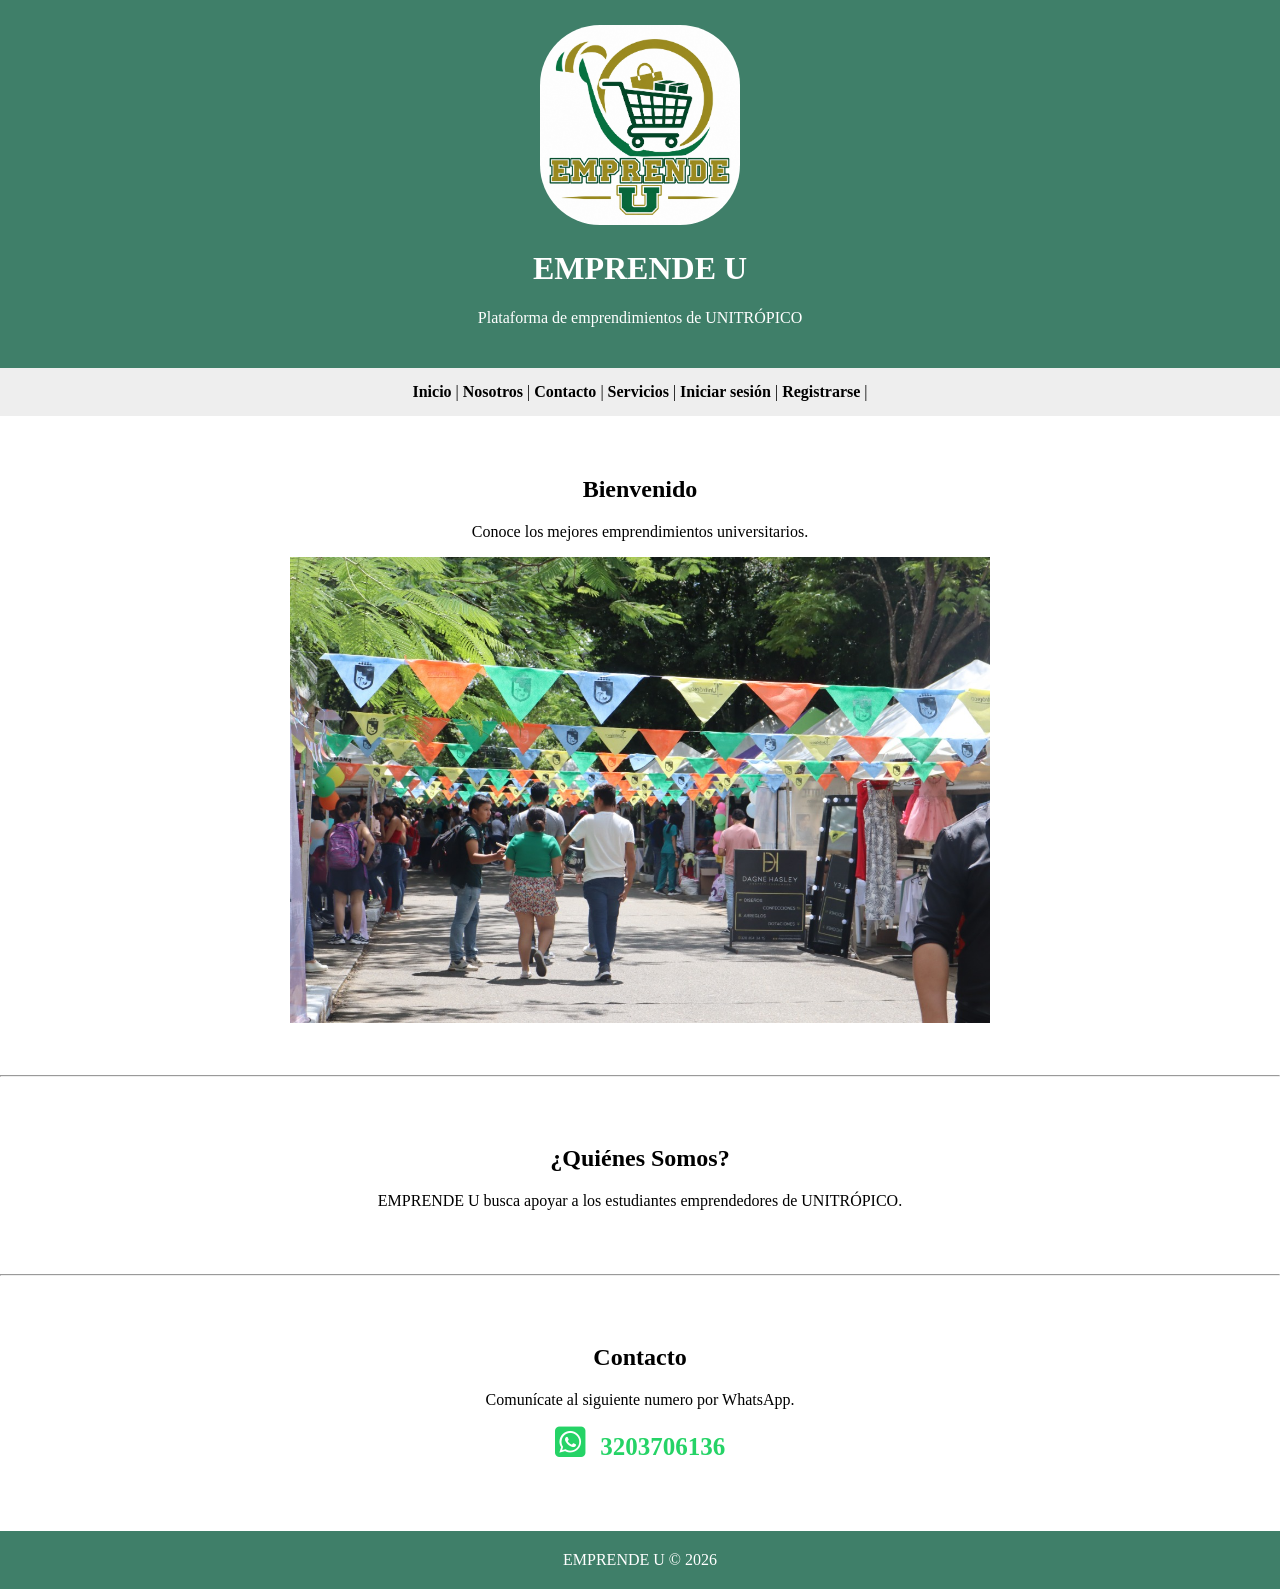
==== index.html @ 2aa7c142 "Primer commit" ====
<!DOCTYPE html>
<html lang="es">
<head>
    <meta charset="UTF-8">
    <link rel="shortcut icon" href="multimedia/img/icono.png">
    <link rel="stylesheet" href="style/index.css">
    <link rel="stylesheet"
        href="https://cdnjs.cloudflare.com/ajax/libs/font-awesome/6.5.1/css/all.min.css">
    <title>Emprende U</title>
</head>

<body>
    <header>
        <center>
            <img src="multimedia/img/logo.jpg" width="200">
            <h1>EMPRENDE U</h1>
            <p>
                Plataforma de emprendimientos de UNITRÓPICO
            </p>
        </center>
    </header>

    <nav>
        <center>
            <a href="#inicio">Inicio</a> |
            <a href="#nosotros">Nosotros</a> |
            <a href="#contacto">Contacto</a> |
            <a href="templates/services.html">
                Servicios
            </a> |
            <a href="templates/login.html">Iniciar sesión</a> |
            <a href="templates/registro.html">Registrarse</a> |
        </center>
    </nav>

    <main>
        <section id="inicio">
            <center>
                <h2>Bienvenido</h2>
                <p>
                    Conoce los mejores emprendimientos universitarios.
                </p>
                <img src="multimedia/img/bienvenidos.jpg" width="700" alt="Bienvenidos">
            </center>
        </section>

        <hr>
        <section id="nosotros">
            <center>
                <h2>¿Quiénes Somos?</h2>
                <p>
                    EMPRENDE U busca apoyar a los estudiantes emprendedores de UNITRÓPICO.
                </p>
            </center>
        </section>
        <hr>
        <section id="contacto">
            <center>
                <h2>Contacto</h2>
                <p>
                    Comunícate al siguiente numero por WhatsApp.
                </p>
                <a href="https://wa.me/573203706136" target="_blank">
                    <i class="fa-brands fa-square-whatsapp"></i>
                    3203706136
                </a>
            </center>
        </section>
    </main>
    <footer>
        <center>
            EMPRENDE U © 2026
        </center>
    </footer>
    <script src="functions/index.js"></script>
</body>
</html>
---- style/index.css ----
body {
    margin: 0;
    font-family: times new roman, times, serif;
    background: white;
    
}

header {
    background: #3f7f69;
    font-family: times new roman, times, serif;
    color: white;
    padding: 25px;
}

header img {
    width: 200px;
    height: 200px;
    border-radius: 30%;
}

nav {
    background: #eeeeee;
    padding: 15px;
}

nav a {
    text-decoration: none;
    font-weight: bold;
    color: black;
}

nav a:hover {
    color: #3f7f69;
}

section {
    padding: 40px;
}

footer {
    background: #3f7f69;
    color: white;
    padding: 20px;
    margin-top: 30px;
    font-family: times new roman, times, serif;

}


#contacto a{
    text-decoration: none;
    color: #25D366;
    font-size: 25px;
    font-weight: bold;
}

#contacto a:hover{
    color: #1fa855;
}

#contacto i{
    font-size: 35px;
    margin-right: 8px;
}

.encabezado {
    background: #3f7f69;
}

.buscador {
    width: 350px;
}

.carrusel-img {
    height: 450px;
    object-fit: cover;
}

.card {
    box-shadow: 0 0 10px gray;
    transition: .3s;
}

.card:hover {
    transform: scale(1.03);
}

.card img {
    height: 250px;
    object-fit: cover;
}

.footer {
    font-family:'Times New Roman', Times, serif;
    background: #3f7f69;
    color: white;
    padding: 30px;
    margin-top: 40px;
}

.whatsapp {
    font-family:'Times New Roman', Times, serif;
    text-align: center;
}

.container {
    font-family:'Times New Roman', Times, serif;
    text-align: center;
}

.categorias {
    font-family: "Times New Roman", Times, serif;
}

.footer a {
    color: white;
    text-decoration: none;
}

.carousel-item img {
    width: 100%;
    height: 500px;
    object-fit: contain;
}
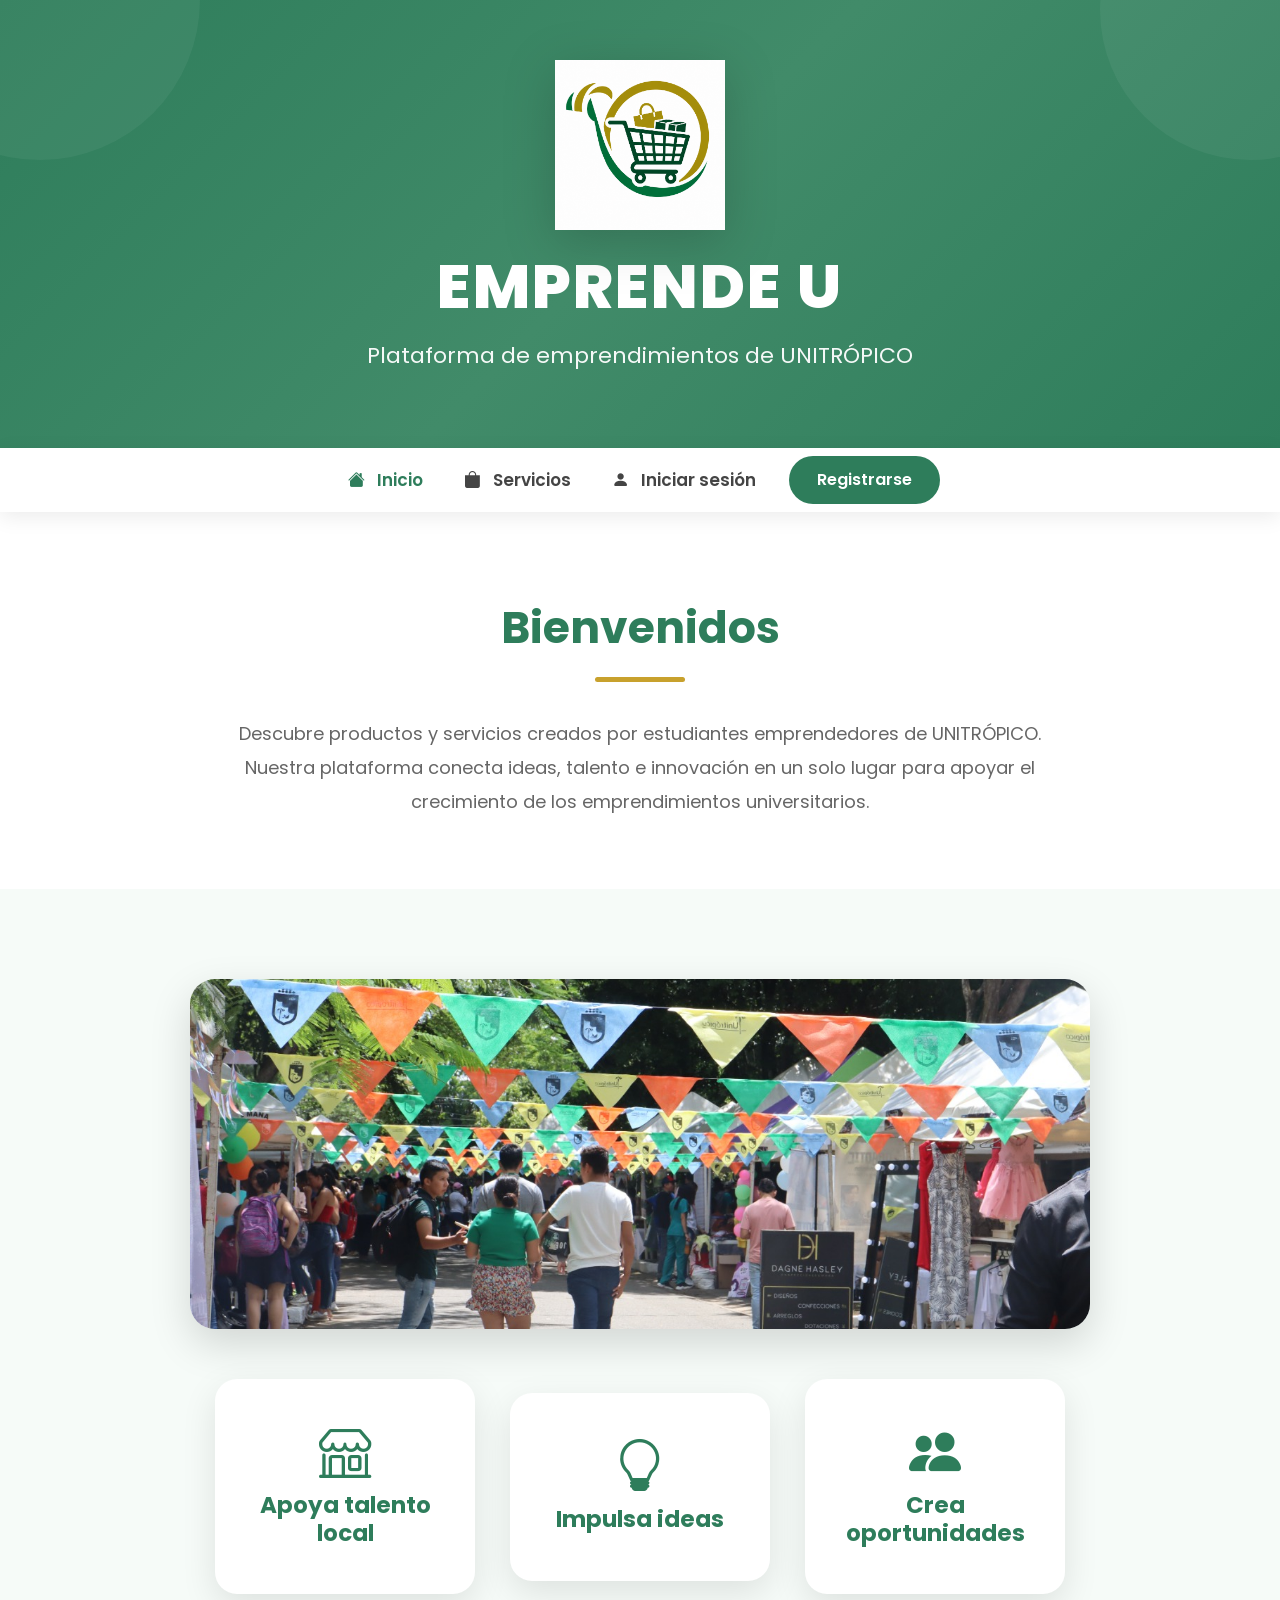
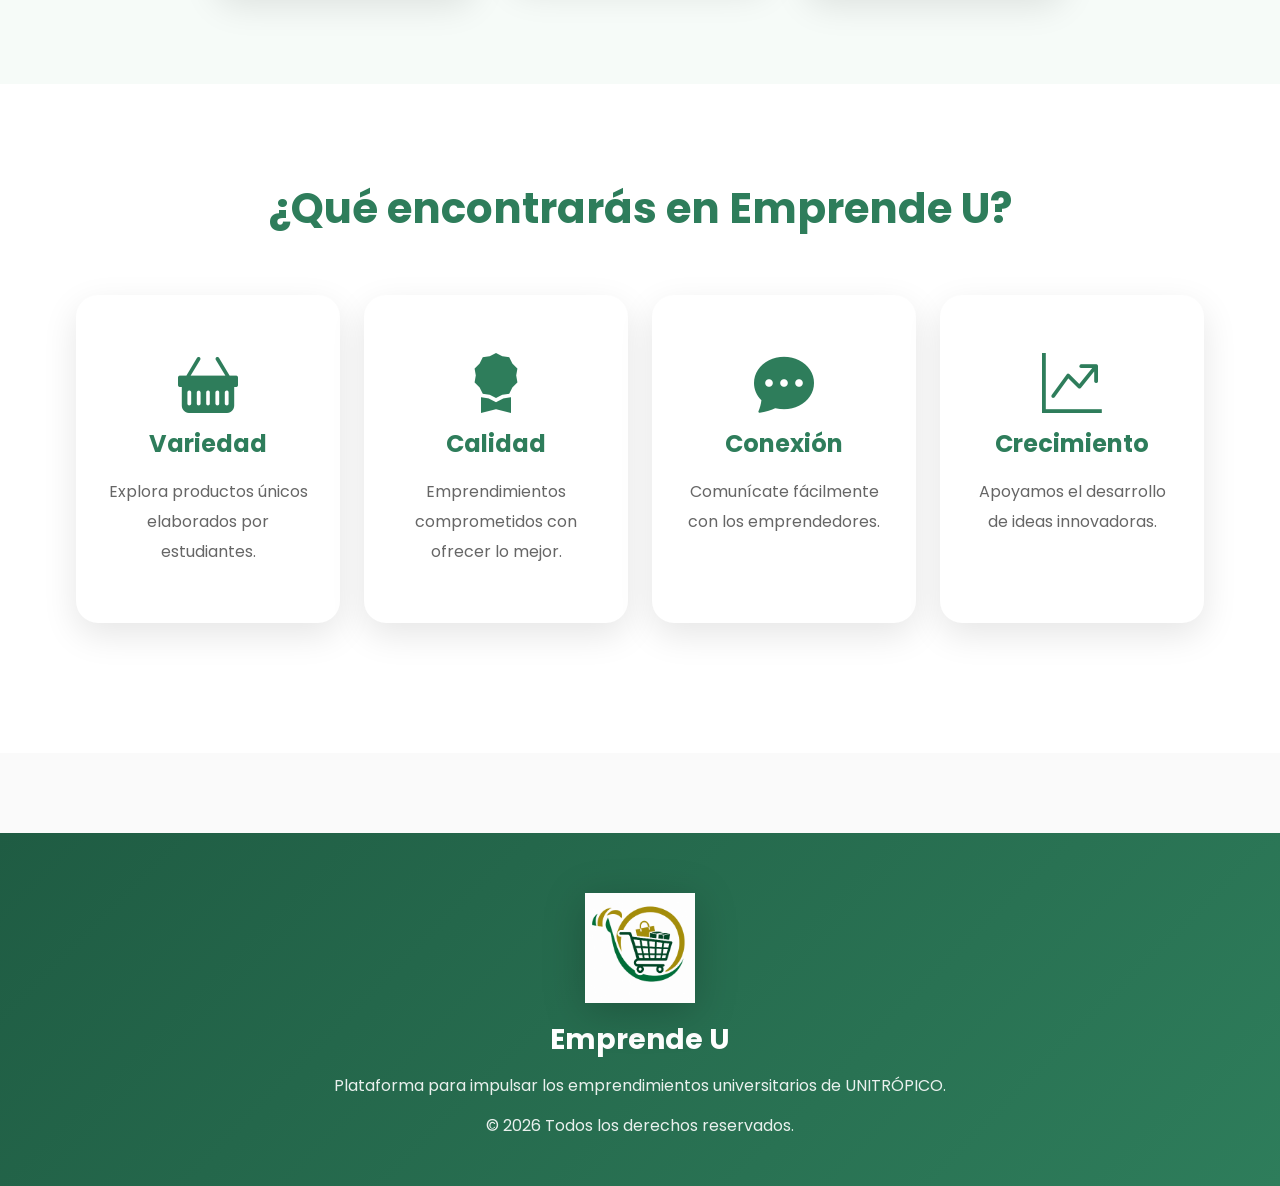
==== commit abc6d4d7: "Actualización de la página" ====
--- a/index.html
+++ b/index.html
@@ -1,77 +1,192 @@
 <!DOCTYPE html>
 <html lang="es">
+
 <head>
     <meta charset="UTF-8">
-    <link rel="shortcut icon" href="multimedia/img/icono.png">
+    <meta name="viewport" content="width=device-width, initial-scale=1.0">
+    <title>Emprende U</title>
+    <link rel="shortcut icon" href="/" type="image/x-icon">
+
+    <!-- Bootstrap -->
+    <link href="https://cdn.jsdelivr.net/npm/bootstrap@5.3.7/dist/css/bootstrap.min.css" rel="stylesheet">
+
+    <!-- Bootstrap Icons -->
+    <link rel="stylesheet"
+        href="https://cdn.jsdelivr.net/npm/bootstrap-icons@1.11.3/font/bootstrap-icons.min.css">
+
+    <!-- Google Fonts -->
+    <link
+        href="https://fonts.googleapis.com/css2?family=Poppins:wght@300;400;500;600;700&display=swap"
+        rel="stylesheet">
+
     <link rel="stylesheet" href="style/index.css">
-    <link rel="stylesheet"
-        href="https://cdnjs.cloudflare.com/ajax/libs/font-awesome/6.5.1/css/all.min.css">
-    <title>Emprende U</title>
+
 </head>
 
 <body>
-    <header>
-        <center>
-            <img src="multimedia/img/logo.jpg" width="200">
-            <h1>EMPRENDE U</h1>
-            <p>
-                Plataforma de emprendimientos de UNITRÓPICO
-            </p>
-        </center>
-    </header>
 
-    <nav>
-        <center>
-            <a href="#inicio">Inicio</a> |
-            <a href="#nosotros">Nosotros</a> |
-            <a href="#contacto">Contacto</a> |
-            <a href="templates/services.html">
-                Servicios
-            </a> |
-            <a href="templates/login.html">Iniciar sesión</a> |
-            <a href="templates/registro.html">Registrarse</a> |
-        </center>
-    </nav>
+<!-- ================= HEADER ================= -->
 
-    <main>
-        <section id="inicio">
-            <center>
-                <h2>Bienvenido</h2>
-                <p>
-                    Conoce los mejores emprendimientos universitarios.
-                </p>
-                <img src="multimedia/img/bienvenidos.jpg" width="700" alt="Bienvenidos">
-            </center>
-        </section>
+<header class="hero">
+    <div class="container hero-contenido">
 
-        <hr>
-        <section id="nosotros">
-            <center>
-                <h2>¿Quiénes Somos?</h2>
-                <p>
-                    EMPRENDE U busca apoyar a los estudiantes emprendedores de UNITRÓPICO.
-                </p>
-            </center>
-        </section>
-        <hr>
-        <section id="contacto">
-            <center>
-                <h2>Contacto</h2>
-                <p>
-                    Comunícate al siguiente numero por WhatsApp.
-                </p>
-                <a href="https://wa.me/573203706136" target="_blank">
-                    <i class="fa-brands fa-square-whatsapp"></i>
-                    3203706136
-                </a>
-            </center>
-        </section>
-    </main>
-    <footer>
-        <center>
-            EMPRENDE U © 2026
-        </center>
-    </footer>
-    <script src="functions/index.js"></script>
+        <img src="multimedia/img/logo.png" class="logo" alt="Logo">
+
+        <h1>EMPRENDE U</h1>
+
+        <p>
+            Plataforma de emprendimientos de UNITRÓPICO
+        </p>
+
+    </div>
+</header>
+
+<!-- ================= MENU ================= -->
+
+<nav class="navbar navbar-expand-lg menu">
+    <div class="container">
+        <button class="navbar-toggler"
+            data-bs-toggle="collapse"
+            data-bs-target="#menu">
+            <span class="navbar-toggler-icon"></span>
+        </button>
+        <div class="collapse navbar-collapse justify-content-center"
+            id="menu">
+            <ul class="navbar-nav">
+                <li class="nav-item">
+                    <a href="#" class="nav-link active">
+                        <i class="bi bi-house-fill"></i>
+                        Inicio
+                    </a>
+                </li>
+                <li class="nav-item">
+                    <a href="templates/services.html"
+                        class="nav-link">
+                        <i class="bi bi-bag-fill"></i>
+                        Servicios
+                    </a>
+                </li>
+                <li class="nav-item">
+                    <a href="templates/login.html"
+                        class="nav-link">
+                        <i class="bi bi-person-fill"></i>
+                        Iniciar sesión
+                    </a>
+                </li>
+                <li class="nav-item">
+                    <a href="templates/registro.html"
+                        class="btn btn-success">
+                        Registrarse
+                    </a>
+                 </li>
+            </ul>
+        </div>
+    </div>
+</nav>
+
+<!-- ================= BIENVENIDO ================= -->
+
+<section class="bienvenido">
+    <div class="container">
+        <h2>Bienvenidos</h2>
+        <div class="linea"></div>
+        <p>
+            Descubre productos y servicios creados por estudiantes emprendedores de UNITRÓPICO.
+            Nuestra plataforma conecta ideas, talento e innovación en un solo lugar para apoyar el crecimiento de los emprendimientos universitarios.
+        </p>
+    </div>
+</section>
+
+<!-- ================= BANNER ================= -->
+
+<section class="banner">
+    <div class="container">
+        <div class="banner-img">
+            <img src="multimedia/img/bienvenidos.jpg" alt="Emprendimientos UNITRÓPICO">
+        </div>
+        <div class="banner-info">
+            <div>
+                <i class="bi bi-shop"></i>
+                <h5>Apoya talento local</h5>
+            </div>
+            <div>
+                <i class="bi bi-lightbulb"></i>
+                <h5>Impulsa ideas</h5>
+            </div>
+            <div>
+                <i class="bi bi-people-fill"></i>
+                <h5>Crea oportunidades</h5>
+            </div>
+        </div>
+    </div>
+</section>
+
+<!-- ================= INFORMACION ================= -->
+
+<section class="informacion">
+    <div class="container">
+        <h2>
+            ¿Qué encontrarás en Emprende U?
+        </h2>
+        <div class="row">
+            <div class="col-lg-3">
+                <div class="card-info">
+                    <i class="bi bi-basket-fill"></i>
+                    <h4>Variedad</h4>
+                    <p>
+                        Explora productos únicos elaborados por estudiantes.
+                    </p>
+                </div>
+            </div>
+            <div class="col-lg-3">
+                <div class="card-info">
+                    <i class="bi bi-award-fill"></i>
+                    <h4>Calidad</h4>
+                    <p>
+                        Emprendimientos comprometidos con ofrecer lo mejor.
+                    </p>
+                </div>
+            </div>
+            <div class="col-lg-3">
+                <div class="card-info">
+                    <i class="bi bi-chat-dots-fill"></i>
+                    <h4>Conexión</h4>
+                    <p>
+                        Comunícate fácilmente con los emprendedores.
+                    </p>
+                </div>
+            </div>
+            <div class="col-lg-3">
+                <div class="card-info">
+                    <i class="bi bi-graph-up-arrow"></i>
+                    <h4>Crecimiento</h4>
+                    <p>
+                        Apoyamos el desarrollo de ideas innovadoras.
+                    </p>
+                </div>
+            </div>
+        </div>
+    </div>
+</section>
+
+
+<!-- ================= FOOTER ================= -->
+
+<footer>
+    <div class="container text-center">
+        <img src="multimedia/img/logo.png"
+            width="100">
+        <h4>
+            Emprende U
+        </h4>
+        <p>
+            Plataforma para impulsar los emprendimientos universitarios de UNITRÓPICO.
+        </p>
+        <p>
+            © 2026 Todos los derechos reservados.
+        </p>
+    </div>
+</footer>
+<script src="https://cdn.jsdelivr.net/npm/bootstrap@5.3.7/dist/js/bootstrap.bundle.min.js"></script>
 </body>
 </html>
--- a/style/index.css
+++ b/style/index.css
@@ -1,124 +1,461 @@
-body {
-    margin: 0;
-    font-family: times new roman, times, serif;
-    background: white;
-    
-}
-
-header {
-    background: #3f7f69;
-    font-family: times new roman, times, serif;
-    color: white;
-    padding: 25px;
-}
-
-header img {
-    width: 200px;
-    height: 200px;
-    border-radius: 30%;
-}
-
-nav {
-    background: #eeeeee;
-    padding: 15px;
-}
-
-nav a {
-    text-decoration: none;
-    font-weight: bold;
-    color: black;
-}
-
-nav a:hover {
-    color: #3f7f69;
-}
-
-section {
-    padding: 40px;
-}
-
-footer {
-    background: #3f7f69;
-    color: white;
-    padding: 20px;
-    margin-top: 30px;
-    font-family: times new roman, times, serif;
-
-}
-
-
-#contacto a{
-    text-decoration: none;
-    color: #25D366;
-    font-size: 25px;
-    font-weight: bold;
-}
-
-#contacto a:hover{
-    color: #1fa855;
-}
-
-#contacto i{
-    font-size: 35px;
-    margin-right: 8px;
-}
-
-.encabezado {
-    background: #3f7f69;
-}
-
-.buscador {
-    width: 350px;
-}
-
-.carrusel-img {
-    height: 450px;
-    object-fit: cover;
-}
-
-.card {
-    box-shadow: 0 0 10px gray;
-    transition: .3s;
-}
-
-.card:hover {
-    transform: scale(1.03);
-}
-
-.card img {
-    height: 250px;
-    object-fit: cover;
-}
-
-.footer {
-    font-family:'Times New Roman', Times, serif;
-    background: #3f7f69;
-    color: white;
-    padding: 30px;
-    margin-top: 40px;
-}
-
-.whatsapp {
-    font-family:'Times New Roman', Times, serif;
-    text-align: center;
-}
-
-.container {
-    font-family:'Times New Roman', Times, serif;
-    text-align: center;
-}
-
-.categorias {
-    font-family: "Times New Roman", Times, serif;
-}
-
-.footer a {
-    color: white;
-    text-decoration: none;
-}
-
-.carousel-item img {
-    width: 100%;
-    height: 500px;
-    object-fit: contain;
+@import url('https://fonts.googleapis.com/css2?family=Poppins:wght@300;400;500;600;700;800&display=swap');
+
+:root{
+
+    --verde:#2E7D5B;
+    --verdeOscuro:#1F5C43;
+    --verdeClaro:#5FA584;
+    --dorado:#C8A12D;
+    --gris:#F7F9F8;
+    --texto:#333;
+    --blanco:#ffffff;
+    --sombra:0 12px 35px rgba(0,0,0,.10);
+    --transicion:.35s;
+}
+
+*{
+    margin:0;
+    padding:0;
+    box-sizing:border-box;
+}
+
+html{
+    scroll-behavior:smooth;
+}
+
+body{
+    font-family:'Poppins',sans-serif;
+    background:#fafafa;
+    color:var(--texto);
+    overflow-x:hidden;
+}
+
+img{
+    max-width:100%;
+    display:block;
+}
+
+a{
+    text-decoration:none;
+}
+
+.container{
+    width:90%;
+    max-width:1200px;
+    margin:auto;
+}
+
+.hero{
+    background:linear-gradient(135deg,#2E7D5B,#418B69,#2E7D5B);
+    padding:60px 0;
+    position:relative;
+    overflow:hidden;
+}
+
+.hero::before{
+    content:"";
+    position:absolute;
+    width:320px;
+    height:320px;
+    background:rgba(255,255,255,.05);
+    border-radius:50%;
+    top:-160px;
+    left:-120px;
+}
+
+.hero::after{
+    content:"";
+    position:absolute;
+    width:300px;
+    height:300px;
+    background:rgba(255,255,255,.05);
+    border-radius:50%;
+    right:-120px;
+    top:-140px;
+}
+
+.hero-contenido{
+    display:flex;
+    flex-direction:column;
+    justify-content:center;
+    align-items:center;
+    text-align:center;
+    position:relative;
+    z-index:2;
+}
+
+.logo{
+    width:170px;
+    margin-bottom:20px;
+    transition:.4s;
+    filter:drop-shadow(0 12px 25px rgba(0,0,0,.18));
+}
+.logo:hover{
+    transform:scale(1.05);
+}
+
+.hero h1{
+    color:white;
+    font-size:62px;
+    font-weight:800;
+    letter-spacing:2px;
+    margin-bottom:15px;
+}
+
+.hero p{
+    color:white;
+    font-size:22px;
+    font-weight:400;
+    opacity:.95;
+}
+
+.menu{
+    background:#ffffff;
+    box-shadow:0 5px 20px rgba(0,0,0,.08);
+    position:sticky;
+    top:0;
+    z-index:999;
+}
+
+.menu .navbar{
+    padding:18px 0;
+}
+
+.menu .navbar-nav{
+    gap:25px;
+    align-items:center;
+}
+
+.menu .nav-link{
+    color:#444;
+    font-weight:600;
+    font-size:17px;
+    padding:10px 18px;
+    border-radius:10px;
+    transition:var(--transicion);
+}
+
+.menu .nav-link i{
+    margin-right:8px;
+}
+
+.menu .nav-link:hover{
+    color:var(--verde);
+    background:#EEF8F3;
+}
+
+.menu .nav-link.active{
+    color:var(--verde);
+}
+
+.menu .btn{
+    padding:12px 28px;
+    border-radius:30px;
+    background:var(--verde);
+    border:none;
+    font-weight:600;
+    transition:var(--transicion);
+}
+
+.menu .btn:hover{
+    background:var(--verdeOscuro);
+    transform:translateY(-3px);
+}
+
+.bienvenido{
+    padding:90px 0 70px;
+    background:#ffffff;
+}
+
+.bienvenido h2{
+    color:var(--verde);
+    text-align:center;
+    font-size:44px;
+    font-weight:700;
+}
+
+.linea{
+    width:90px;
+    height:5px;
+    background:var(--dorado);
+    border-radius:10px;
+    margin:22px auto 35px;
+}
+
+.bienvenido p{
+    max-width:850px;
+    margin:auto;
+    text-align:center;
+    font-size:18px;
+    line-height:34px;
+    color:#666;
+}
+
+.banner{
+    background:#F6FBF8;
+    padding:90px 0;
+}
+
+.banner-img{
+    width:100%;
+    display:flex;
+    justify-content:center;
+    margin-bottom:50px;
+}
+
+.banner-img img{
+    width:100%;
+    max-width:900px;
+    height:350px;
+    object-fit:cover;
+    border-radius:25px;
+    display:block;
+    box-shadow:0 15px 40px rgba(0,0,0,.15);
+}
+
+.banner-info{
+    display:flex;
+    justify-content:center;
+    align-items:center;
+    gap:35px;
+    flex-wrap:wrap;
+}
+
+.banner-info div{
+    width:260px;
+    background:#ffffff;
+    padding:35px 25px;
+    border-radius:22px;
+    text-align:center;
+    box-shadow:0 12px 35px rgba(0,0,0,.10);
+    transition:.35s ease;
+}
+
+.banner-info div:hover{
+    transform:translateY(-12px);
+    box-shadow:0 22px 45px rgba(0,0,0,.18);
+}
+
+.banner-info i{
+    font-size:52px;
+    color:var(--verde);
+    margin-bottom:18px;
+}
+
+.banner-info h5{
+    color:var(--verde);
+    font-size:23px;
+    font-weight:700;
+    margin-bottom:12px;
+}
+
+.banner-info p{
+    color:#666;
+    font-size:15px;
+    line-height:28px;
+}
+
+.informacion{
+    background:#ffffff;
+    padding:100px 0;
+}
+
+.informacion h2{
+    text-align:center;
+    color:var(--verde);
+    font-size:42px;
+    font-weight:700;
+    margin-bottom:60px;
+}
+
+.card-info{
+    background:var(--blanco);
+    border-radius:22px;
+    padding:40px 30px;
+    text-align:center;
+    box-shadow:0 12px 35px rgba(0,0,0,.10);
+    transition:.35s ease;
+    height:100%;
+    border-top:5px solid transparent;
+}
+
+.card-info:hover{
+    transform:translateY(-12px);
+    border-top:5px solid var(--verde);
+    box-shadow:0 22px 45px rgba(0,0,0,.18);
+}
+
+.card-info i{
+    font-size:60px;
+    color:var(--verde);
+    margin-bottom:22px;
+    transition:.35s;
+}
+
+.card-info:hover i{
+    transform:scale(1.15);
+    color:var(--dorado);
+}
+
+.card-info h4{
+    color:var(--verde);
+    font-size:24px;
+    font-weight:700;
+    margin-bottom:18px;
+}
+
+.card-info p{
+    color:#666;
+    line-height:30px;
+    font-size:16px;
+}
+
+.informacion .col-lg-3{
+    margin-bottom:30px;
+}
+
+footer{
+    background:linear-gradient(135deg,#1F5C43,#2E7D5B);
+    color:white;
+    padding:60px 0 35px;
+    margin-top:80px;
+}
+
+footer img{
+    width:110px;
+    margin:0 auto 20px;
+    filter:drop-shadow(0 8px 20px rgba(0,0,0,.20));
+}
+
+footer h4{
+    font-size:28px;
+    font-weight:700;
+    margin-bottom:15px;
+}
+
+footer p{
+    max-width:700px;
+    margin:10px auto;
+    font-size:16px;
+    line-height:30px;
+    opacity:.9;
+}
+
+@media(max-width:992px){
+.hero{
+    padding:50px 20px;
+}
+
+.hero h1{
+    font-size:48px;
+}
+
+.hero p{
+    font-size:19px;
+}
+
+.logo{
+    width:150px;
+}
+
+.banner-img img{
+    height:300px;
+}
+
+.banner-info{
+    gap:25px;
+}
+
+.banner-info div{
+    width:230px;
+}
+
+.informacion h2{
+    font-size:36px;
+}
+
+}
+
+@media(max-width:768px){
+.hero{
+    padding:45px 15px;
+}
+
+.logo{
+    width:120px;
+}
+
+.hero h1{
+    font-size:36px;
+}
+
+.hero p{
+    font-size:17px;
+}
+
+.bienvenido h2{
+    font-size:34px;
+}
+
+.bienvenido p{
+    font-size:16px;
+    line-height:30px;
+}
+
+.banner{
+    padding:70px 0;
+}
+
+.banner-img img{
+    height:220px;
+}
+
+.banner-info{
+    flex-direction:column;
+    align-items:center;
+}
+
+.banner-info div{
+    width:100%;
+    max-width:340px;
+}
+
+.informacion{
+    padding:70px 0;
+}
+
+.informacion h2{
+    font-size:32px;
+    margin-bottom:40px;
+}
+
+.card-info{
+    margin-bottom:25px;
+}
+
+footer{
+    padding:45px 20px;
+}
+
+footer h4{
+    font-size:24px;
+}
+
+footer p{
+    font-size:15px;
+}
+
+}
+
+.banner-info div,
+.card-info,
+.logo,
+.btn,
+.nav-link{
+    transition:.35s ease;
+}
+
+::selection{
+    background:var(--verde);
+    color:white;
 }
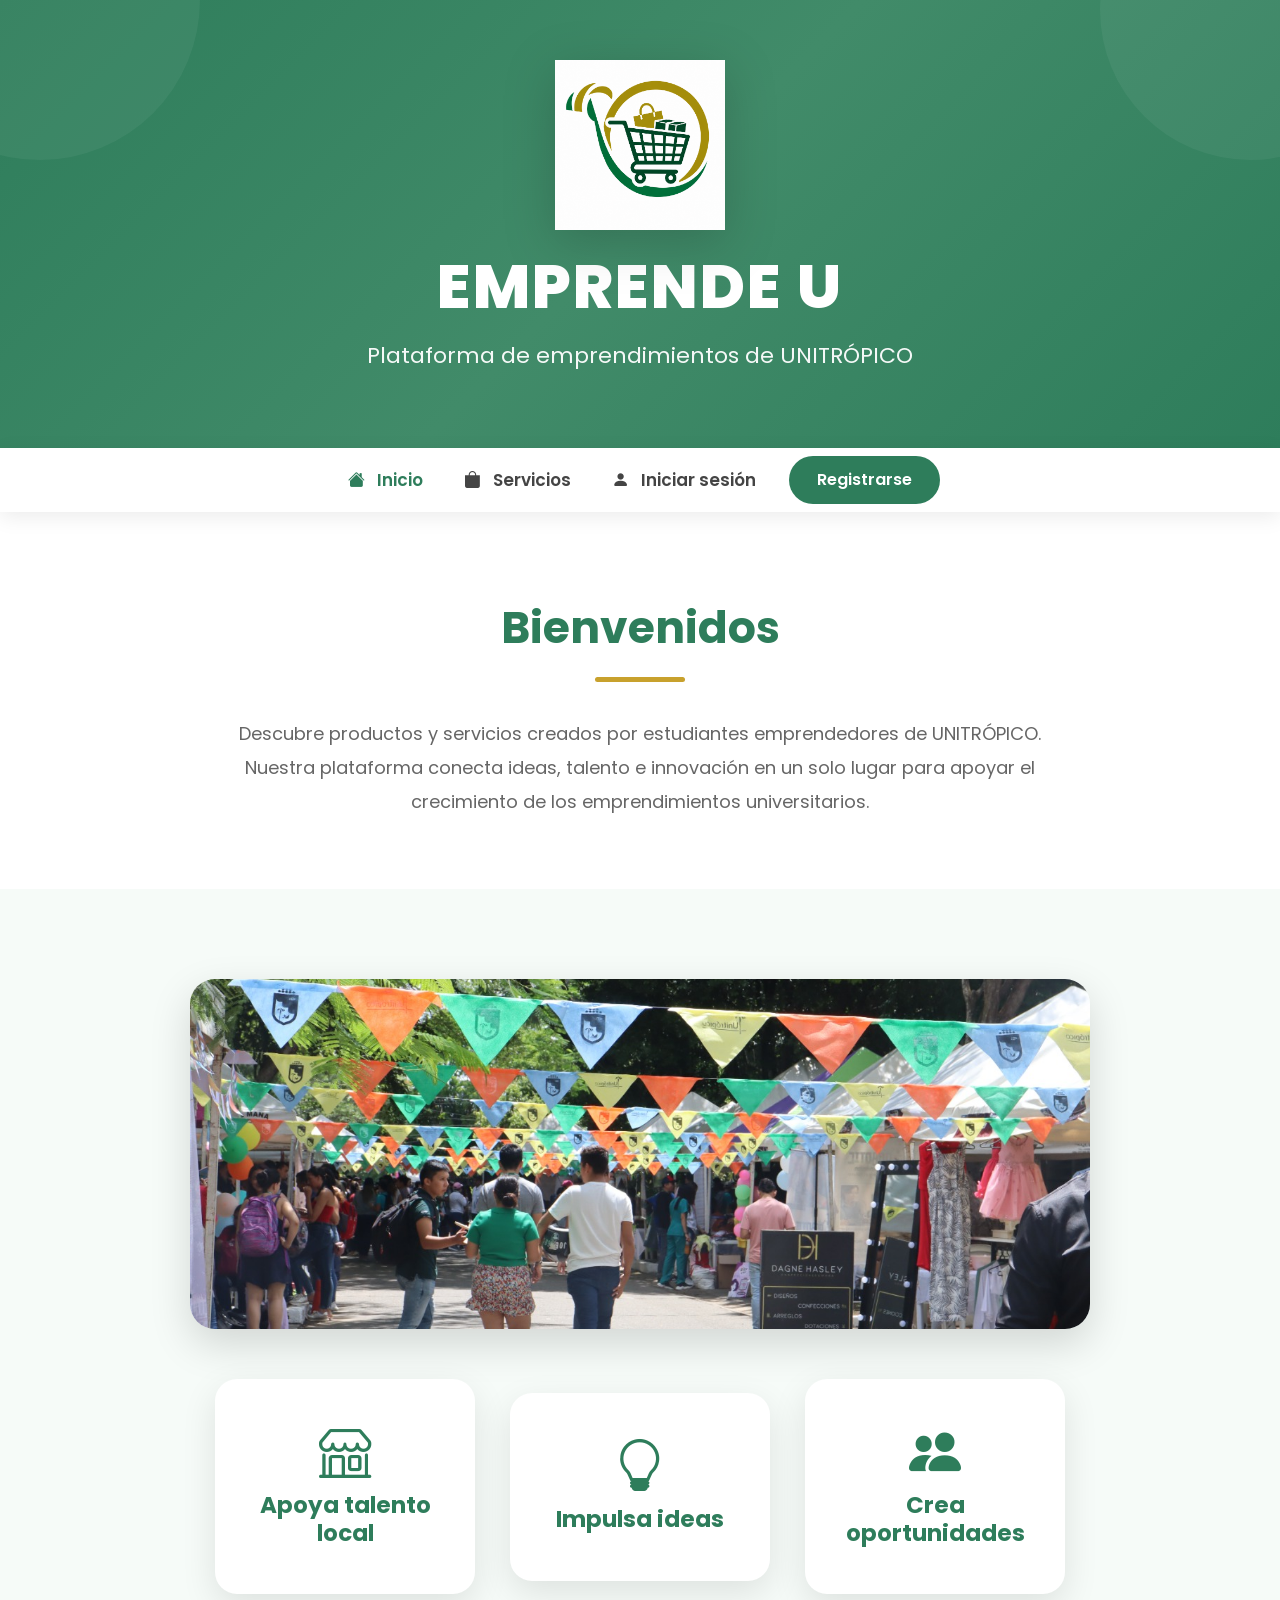
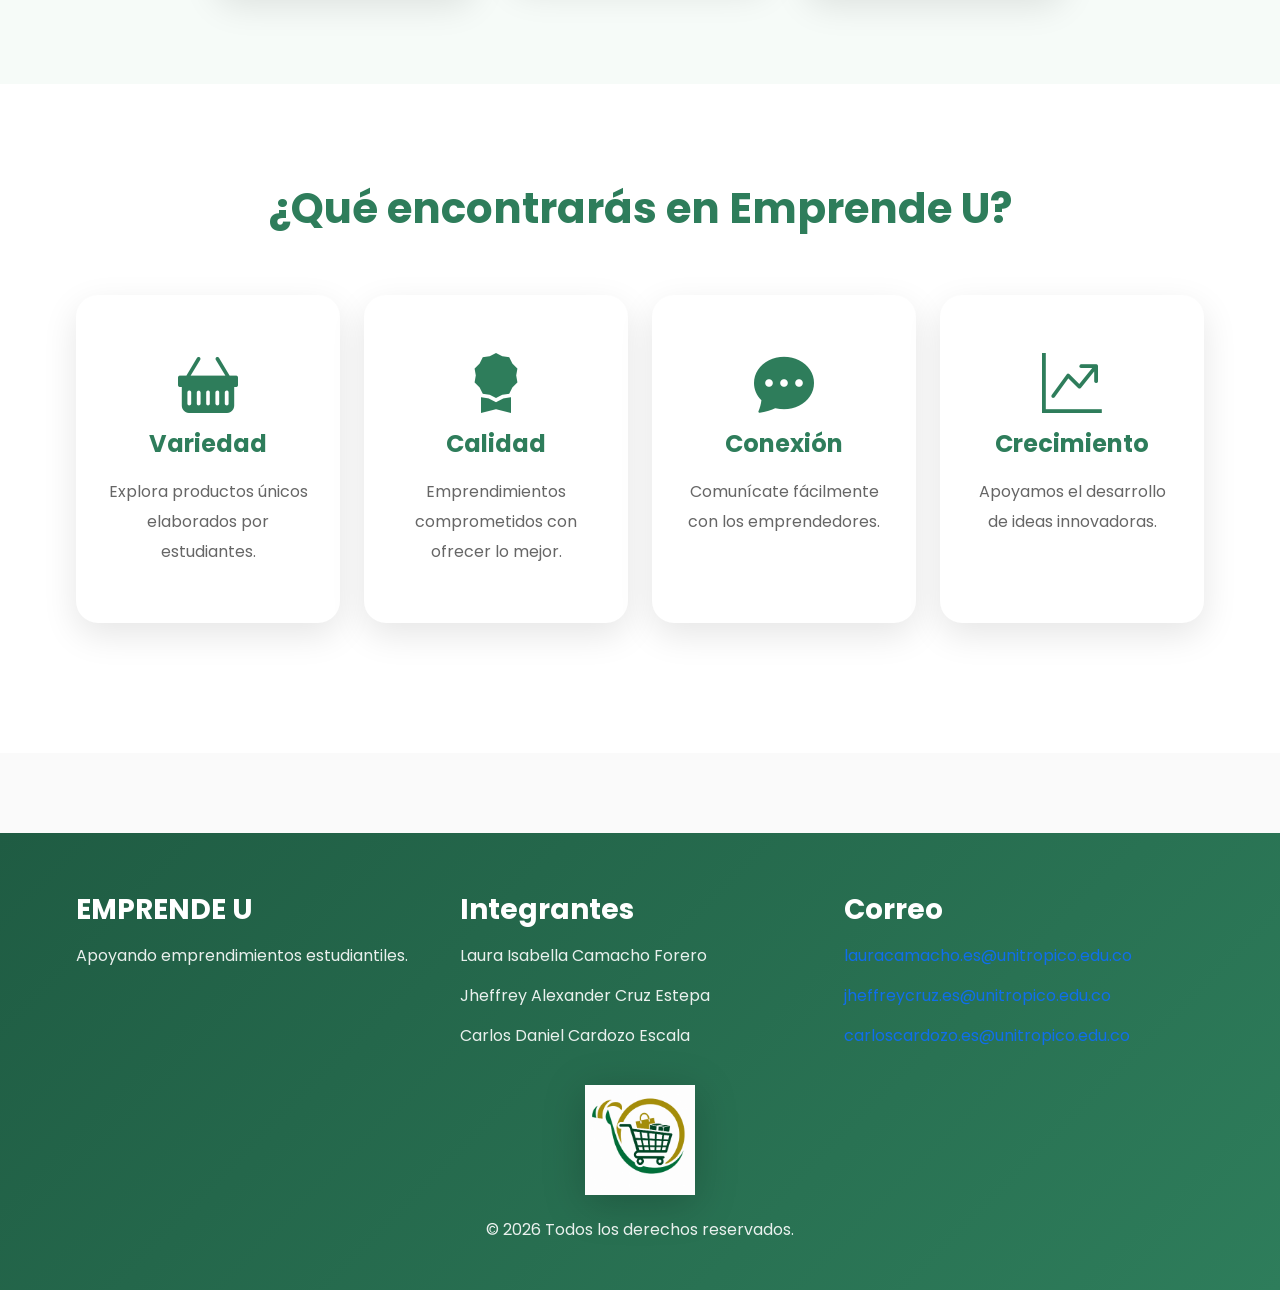
==== commit 4b6a3c3d: "Descripción de los cambios" ====
--- a/index.html
+++ b/index.html
@@ -5,16 +5,13 @@
     <meta charset="UTF-8">
     <meta name="viewport" content="width=device-width, initial-scale=1.0">
     <title>Emprende U</title>
-    <link rel="shortcut icon" href="/" type="image/x-icon">
-
-    <!-- Bootstrap -->
+    <link rel="shortcut icon" href="../Multimedia/img/icono.png" type="image/x-icon">
+
     <link href="https://cdn.jsdelivr.net/npm/bootstrap@5.3.7/dist/css/bootstrap.min.css" rel="stylesheet">
 
-    <!-- Bootstrap Icons -->
     <link rel="stylesheet"
         href="https://cdn.jsdelivr.net/npm/bootstrap-icons@1.11.3/font/bootstrap-icons.min.css">
 
-    <!-- Google Fonts -->
     <link
         href="https://fonts.googleapis.com/css2?family=Poppins:wght@300;400;500;600;700&display=swap"
         rel="stylesheet">
@@ -25,8 +22,6 @@
 
 <body>
 
-<!-- ================= HEADER ================= -->
-
 <header class="hero">
     <div class="container hero-contenido">
 
@@ -40,8 +35,6 @@
 
     </div>
 </header>
-
-<!-- ================= MENU ================= -->
 
 <nav class="navbar navbar-expand-lg menu">
     <div class="container">
@@ -84,8 +77,6 @@
     </div>
 </nav>
 
-<!-- ================= BIENVENIDO ================= -->
-
 <section class="bienvenido">
     <div class="container">
         <h2>Bienvenidos</h2>
@@ -97,8 +88,6 @@
     </div>
 </section>
 
-<!-- ================= BANNER ================= -->
-
 <section class="banner">
     <div class="container">
         <div class="banner-img">
@@ -121,8 +110,6 @@
     </div>
 </section>
 
-<!-- ================= INFORMACION ================= -->
-
 <section class="informacion">
     <div class="container">
         <h2>
@@ -169,19 +156,52 @@
     </div>
 </section>
 
-
-<!-- ================= FOOTER ================= -->
-
 <footer>
+    <div class="container">
+        <div class="row">
+            <div class="col-md-4">
+                <h4>
+                    EMPRENDE U
+                </h4>
+                <p>
+                    Apoyando emprendimientos estudiantiles.
+                </p>
+            </div>
+            <div class="col-md-4">
+                <h4>
+                    Integrantes
+                </h4>
+                <p>Laura Isabella Camacho Forero</p>
+                <p>Jheffrey Alexander Cruz Estepa</p>
+                <p>Carlos Daniel Cardozo Escala</p>
+            </div>
+
+            <div class="col-md-4">
+                <h4>
+                    Correo
+                </h4>
+                <p>
+                    <a href="mailto:lauracamacho.es@unitropico.edu.co">
+                        lauracamacho.es@unitropico.edu.co
+                    </a>
+                </p>
+                <p>
+                    <a href="mailto:jheffreycruz.es@unitropico.edu.co">
+                        jheffreycruz.es@unitropico.edu.co
+                    </a>
+                </p>
+                <p>
+                    <a href="mailto:carloscardozo.es@unitropico.edu.co">
+                        carloscardozo.es@unitropico.edu.co
+                    </a>
+                </p>
+            </div>
+        </div>
+    </div>
     <div class="container text-center">
+        <br>
         <img src="multimedia/img/logo.png"
-            width="100">
-        <h4>
-            Emprende U
-        </h4>
-        <p>
-            Plataforma para impulsar los emprendimientos universitarios de UNITRÓPICO.
-        </p>
+                    width="100">
         <p>
             © 2026 Todos los derechos reservados.
         </p>
